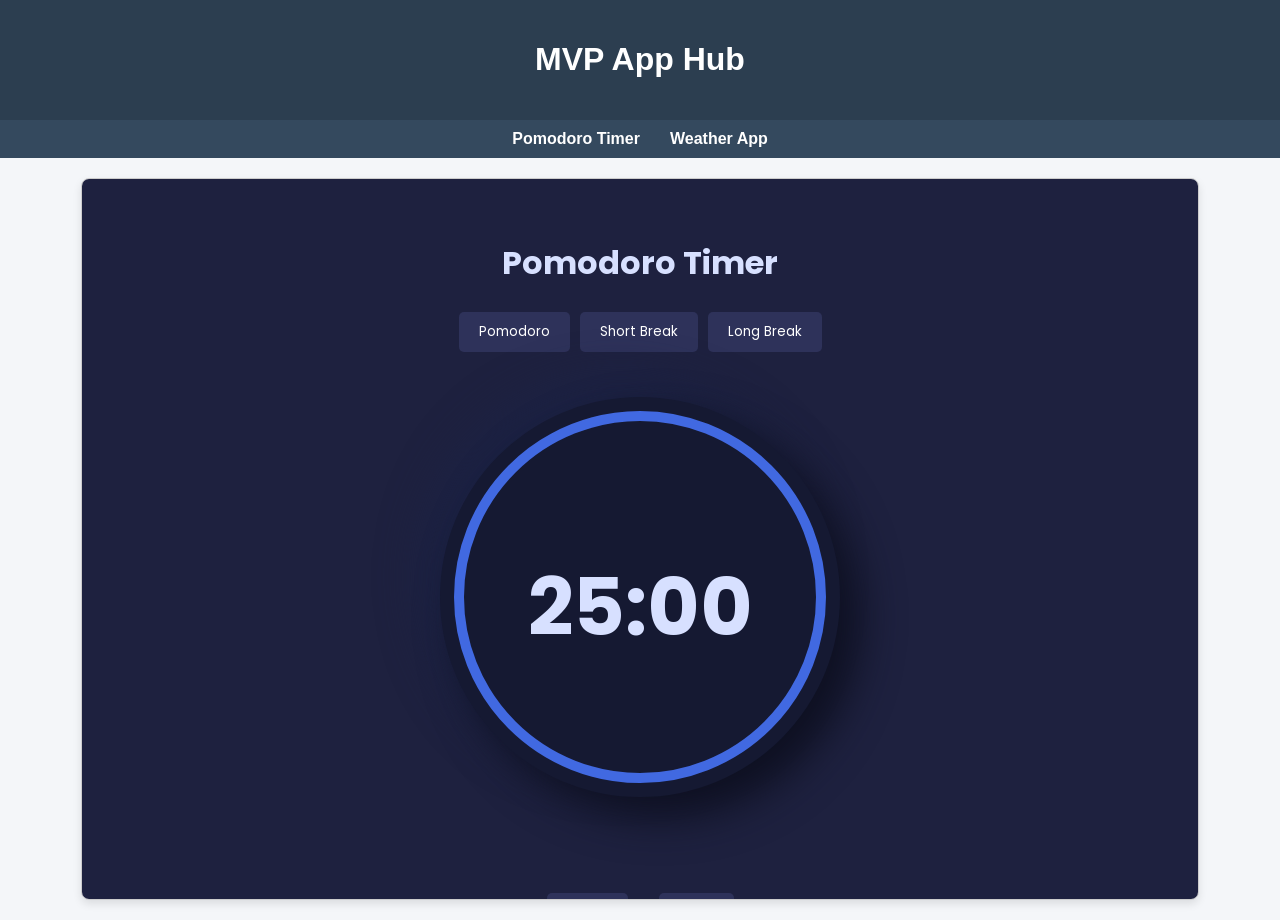
==== index.html @ 8805f16d "done" ====
<!DOCTYPE html>
<html lang="zh">
<head>
  <meta charset="UTF-8">
  <title>App Hub</title>
  <style>
    body {
      font-family: "Segoe UI", Arial, sans-serif;
      margin: 0;
      background: #f4f6f9;
      color: #333;
    }

    header {
      background: #2c3e50;
      color: white;
      padding: 20px;
      text-align: center;
    }

    nav {
      display: flex;
      justify-content: center;
      background: #34495e;
      padding: 10px;
    }

    nav a {
      color: white;
      text-decoration: none;
      margin: 0 15px;
      font-weight: bold;
      transition: color 0.3s;
    }

    nav a:hover {
      color: #1abc9c;
    }

    main {
      padding: 20px;
      display: flex;
      justify-content: center;
    }

    iframe {
      width: 90%;
      height: 80vh;
      border: 1px solid #ccc;
      border-radius: 8px;
      background: white;
      box-shadow: 0 4px 8px rgba(0,0,0,0.1);
    }
  </style>
</head>
<body>
  <header>
    <h1>MVP App Hub</h1>
  </header>

  <nav>
    <a onclick="navigate('app1.html')">Pomodoro Timer</a>
    <a onclick="navigate('app2.html')">Weather App</a>
  </nav>

  <main>
    <iframe id="view"></iframe>
  </main>

  <script>
    function navigate(page) {
      document.getElementById("view").src = page;
    }
    // Default setting: App1 - Pomodoro Timer
    navigate("app1.html");
  </script>
</body>
</html>
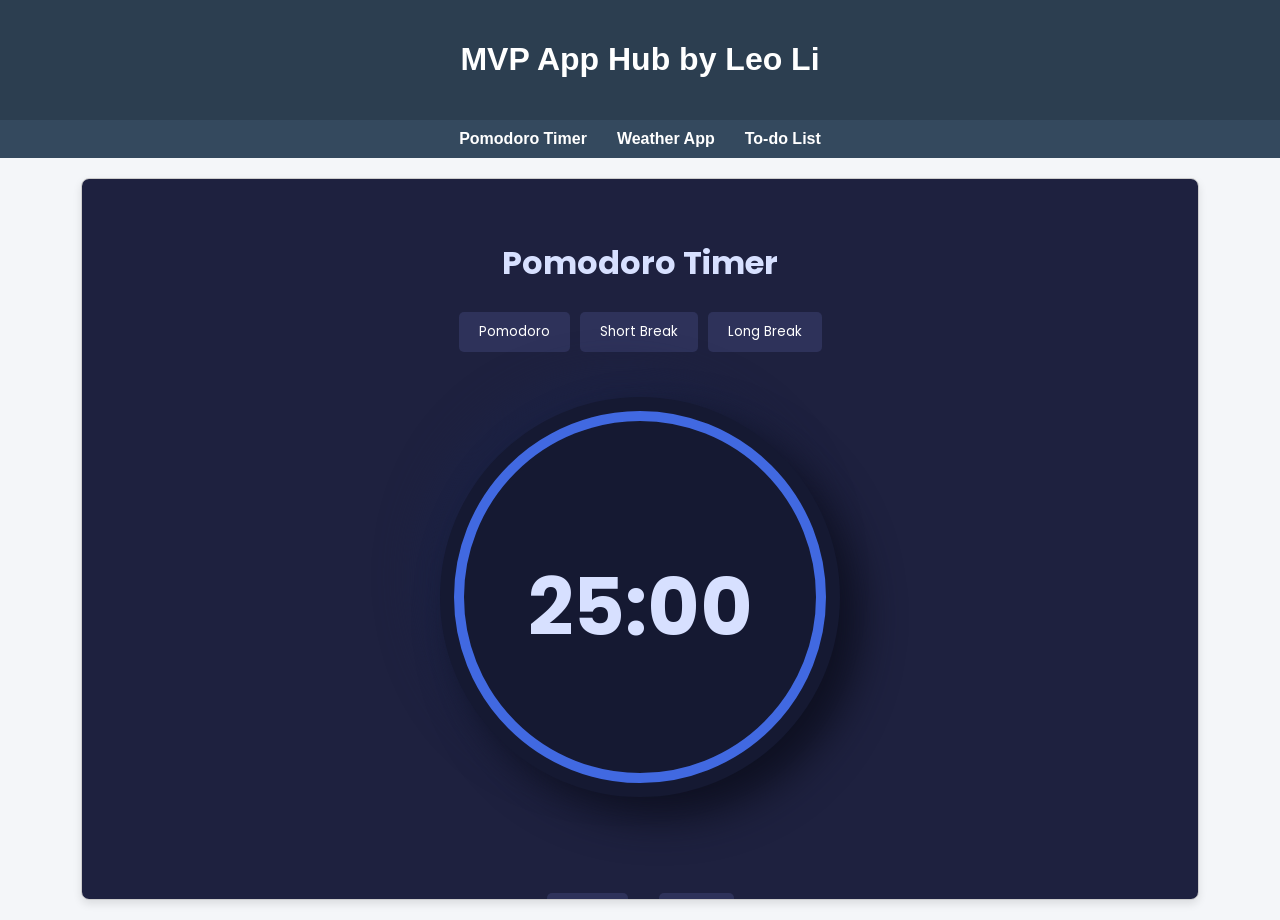
==== commit b933e421: "initially add a function called 'To-do List'" ====
--- a/index.html
+++ b/index.html
@@ -55,12 +55,13 @@
 </head>
 <body>
   <header>
-    <h1>MVP App Hub</h1>
+    <h1>MVP App Hub by Leo Li</h1>
   </header>
 
   <nav>
     <a onclick="navigate('app1.html')">Pomodoro Timer</a>
     <a onclick="navigate('app2.html')">Weather App</a>
+    <a onclick="navigate('app3.html')">To-do List</a>
   </nav>
 
   <main>
@@ -75,4 +76,4 @@
     navigate("app1.html");
   </script>
 </body>
-</html>+</html>
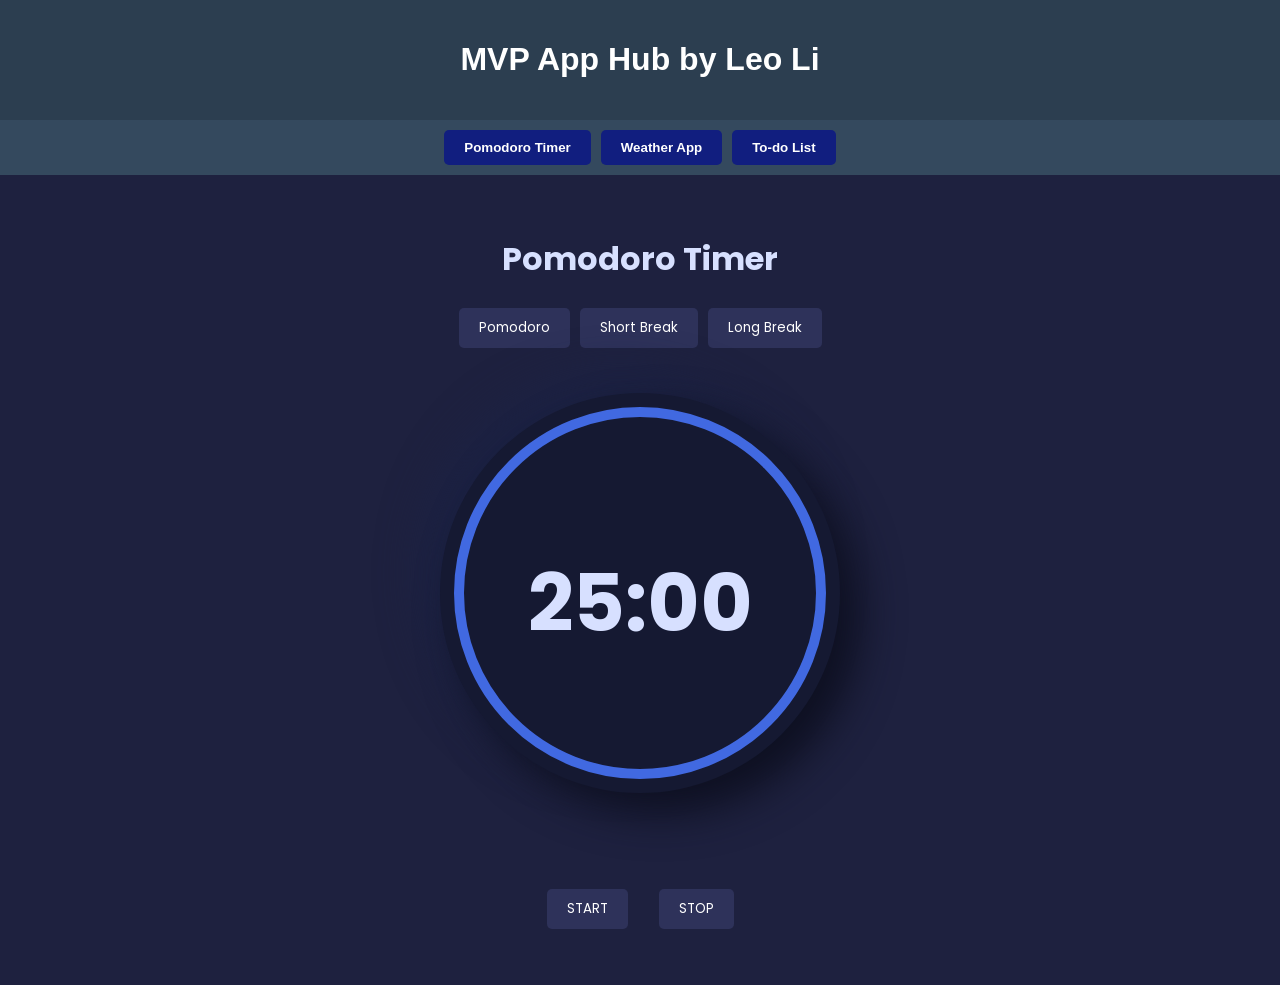
==== commit 407a7adf: "Set theitems' border to none." ====
--- a/index.html
+++ b/index.html
@@ -10,46 +10,43 @@
       background: #f4f6f9;
       color: #333;
     }
-
     header {
       background: #2c3e50;
       color: white;
       padding: 20px;
       text-align: center;
     }
-
     nav {
       display: flex;
       justify-content: center;
       background: #34495e;
       padding: 10px;
     }
-
-    nav a {
-      color: white;
+    nav button {
+      background: transparent;
+      background-color:#111e7f;
+      color: #ffffff;
+      border: none;
+      border-radius: 5px;
+      padding: 10px 20px;
+      margin: 0 5px;
       text-decoration: none;
-      margin: 0 15px;
       font-weight: bold;
       transition: color 0.3s;
+      cursor: pointer;
     }
-
-    nav a:hover {
-      color: #1abc9c;
+    nav button:hover {
+      background-color: #060b35;
+      color: #ffffff;
     }
-
     main {
-      padding: 20px;
       display: flex;
       justify-content: center;
     }
-
     iframe {
-      width: 90%;
-      height: 80vh;
-      border: 1px solid #ccc;
-      border-radius: 8px;
-      background: white;
-      box-shadow: 0 4px 8px rgba(0,0,0,0.1);
+      border: none;
+      width: 100%;
+      height: 90vh;
     }
   </style>
 </head>
@@ -59,13 +56,15 @@
   </header>
 
   <nav>
-    <a onclick="navigate('app1.html')">Pomodoro Timer</a>
-    <a onclick="navigate('app2.html')">Weather App</a>
-    <a onclick="navigate('app3.html')">To-do List</a>
+    <button onclick="navigate('app1.html')">Pomodoro Timer</button>
+    <button onclick="navigate('app2.html')">Weather App</button>
+    <button onclick="navigate('app3.html')">To-do List</button>
   </nav>
 
   <main>
-    <iframe id="view"></iframe>
+    <iframe id="view">
+      
+    </iframe>
   </main>
 
   <script>
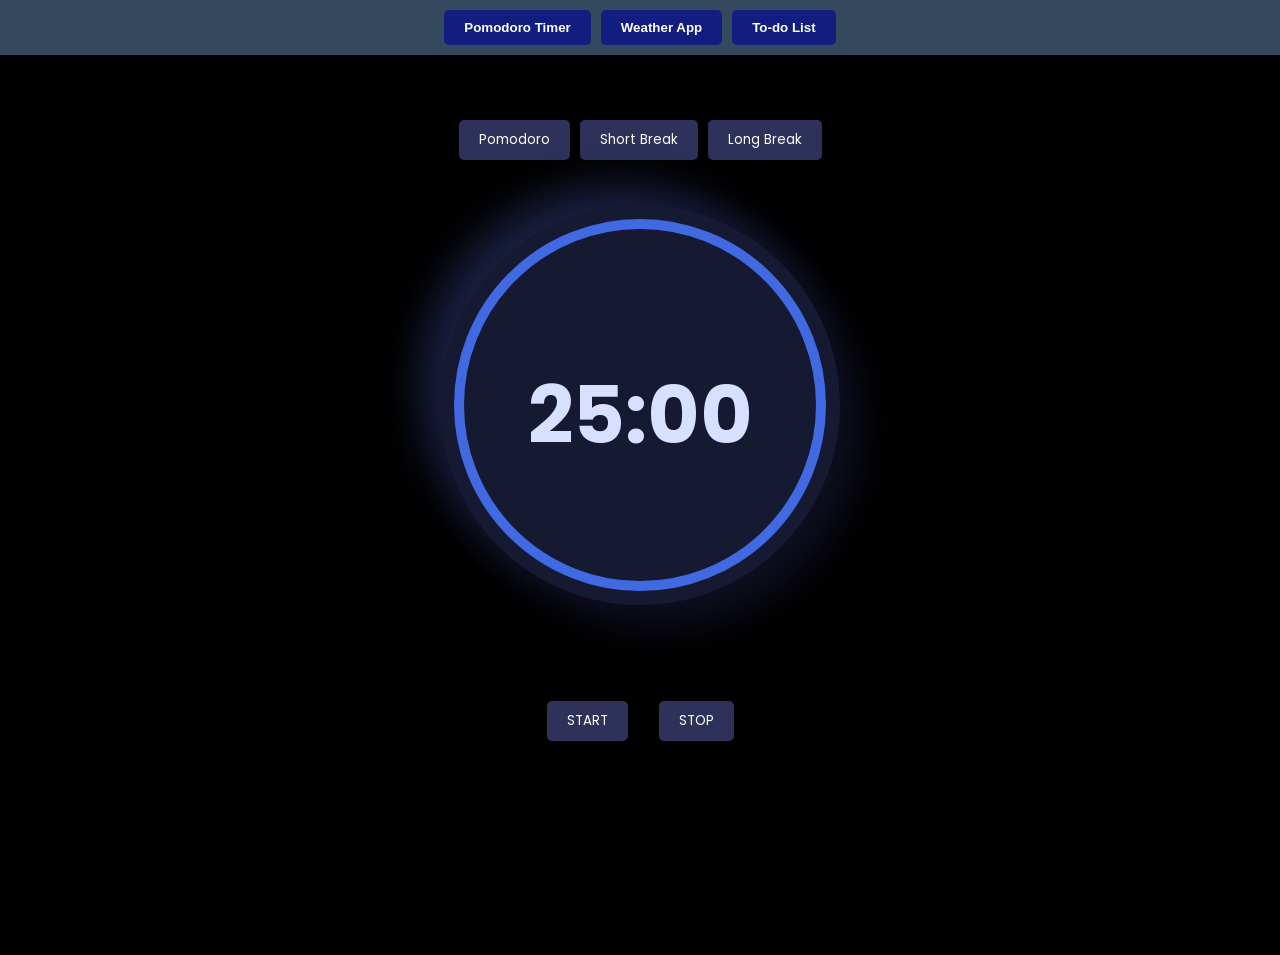
==== commit d4ce1c8f: "Update layout: remove header, adjust iframe height, add overscroll behavior, and style changes" ====
--- a/index.html
+++ b/index.html
@@ -9,6 +9,7 @@
       margin: 0;
       background: #f4f6f9;
       color: #333;
+      overscroll-behavior: none;
     }
     header {
       background: #2c3e50;
@@ -46,15 +47,10 @@
     iframe {
       border: none;
       width: 100%;
-      height: 90vh;
-    }
+      height: 100vh;      background: #f4f6f9;    }
   </style>
 </head>
 <body>
-  <header>
-    <h1>MVP App Hub by Leo Li</h1>
-  </header>
-
   <nav>
     <button onclick="navigate('app1.html')">Pomodoro Timer</button>
     <button onclick="navigate('app2.html')">Weather App</button>
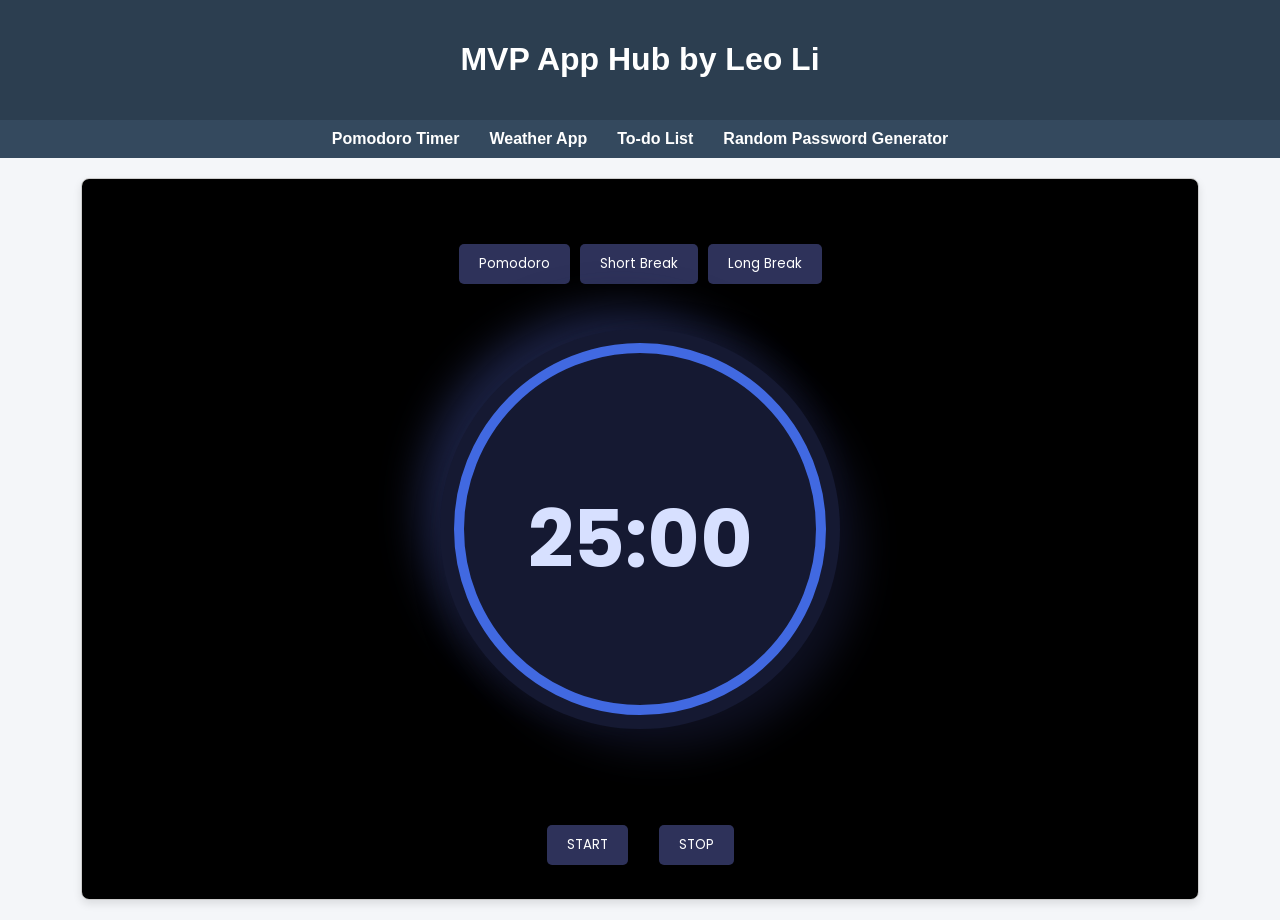
==== commit 1bfe4401: "random pwd generator added" ====
--- a/index.html
+++ b/index.html
@@ -9,58 +9,64 @@
       margin: 0;
       background: #f4f6f9;
       color: #333;
-      overscroll-behavior: none;
     }
+
     header {
       background: #2c3e50;
       color: white;
       padding: 20px;
       text-align: center;
     }
+
     nav {
       display: flex;
       justify-content: center;
       background: #34495e;
       padding: 10px;
     }
-    nav button {
-      background: transparent;
-      background-color:#111e7f;
-      color: #ffffff;
-      border: none;
-      border-radius: 5px;
-      padding: 10px 20px;
-      margin: 0 5px;
+
+    nav a {
+      color: white;
       text-decoration: none;
+      margin: 0 15px;
       font-weight: bold;
       transition: color 0.3s;
-      cursor: pointer;
     }
-    nav button:hover {
-      background-color: #060b35;
-      color: #ffffff;
+
+    nav a:hover {
+      color: #1abc9c;
     }
+
     main {
+      padding: 20px;
       display: flex;
       justify-content: center;
     }
+
     iframe {
-      border: none;
-      width: 100%;
-      height: 100vh;      background: #f4f6f9;    }
+      width: 90%;
+      height: 80vh;
+      border: 1px solid #ccc;
+      border-radius: 8px;
+      background: white;
+      box-shadow: 0 4px 8px rgba(0,0,0,0.1);
+    }
   </style>
 </head>
 <body>
+  <header>
+    <h1>MVP App Hub by Leo Li</h1>
+  </header>
+
   <nav>
-    <button onclick="navigate('app1.html')">Pomodoro Timer</button>
-    <button onclick="navigate('app2.html')">Weather App</button>
-    <button onclick="navigate('app3.html')">To-do List</button>
+    <a onclick="navigate('app1.html')">Pomodoro Timer</a>
+    <a onclick="navigate('app2.html')">Weather App</a>
+    <a onclick="navigate('app3.html')">To-do List</a>
+    <a onclick="navigate('app4.html')">Random Password Generator</a>
   </nav>
 
   <main>
-    <iframe id="view">
-      
-    </iframe>
+    <iframe id="view"></iframe>
   </main>
 
   <script>
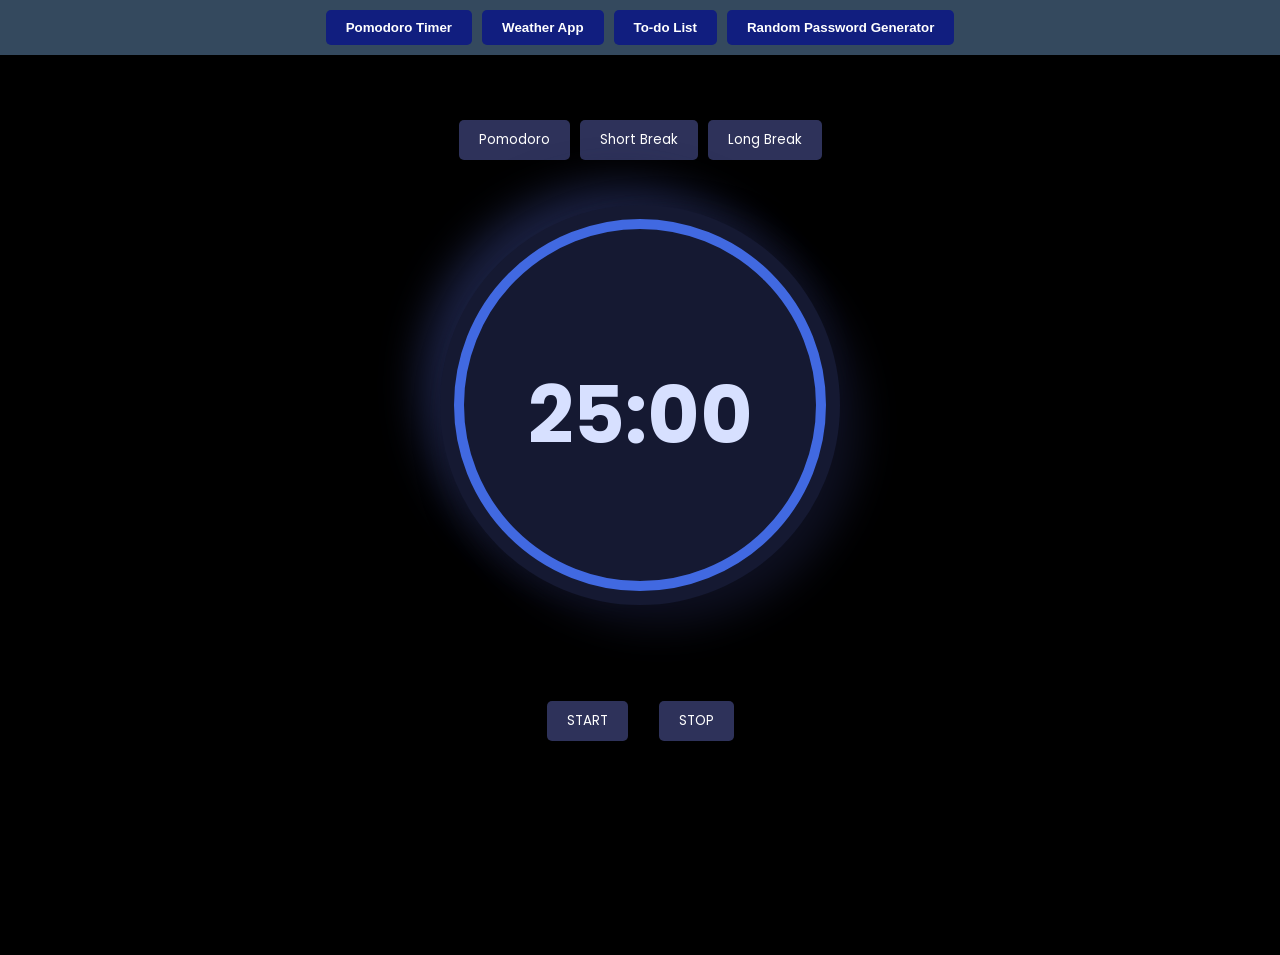
==== commit 57d706bc: "Merge branch 'main' of https://github.com/lockCCAmoni/MVP-APP-HUB # Conflicts: #	index.html" ====
--- a/index.html
+++ b/index.html
@@ -9,64 +9,59 @@
       margin: 0;
       background: #f4f6f9;
       color: #333;
+      overscroll-behavior: none;
     }
-
     header {
       background: #2c3e50;
       color: white;
       padding: 20px;
       text-align: center;
     }
-
     nav {
       display: flex;
       justify-content: center;
       background: #34495e;
       padding: 10px;
     }
-
-    nav a {
-      color: white;
+    nav button {
+      background: transparent;
+      background-color:#111e7f;
+      color: #ffffff;
+      border: none;
+      border-radius: 5px;
+      padding: 10px 20px;
+      margin: 0 5px;
       text-decoration: none;
-      margin: 0 15px;
       font-weight: bold;
       transition: color 0.3s;
+      cursor: pointer;
     }
-
-    nav a:hover {
-      color: #1abc9c;
+    nav button:hover {
+      background-color: #060b35;
+      color: #ffffff;
     }
-
     main {
-      padding: 20px;
       display: flex;
       justify-content: center;
     }
-
     iframe {
-      width: 90%;
-      height: 80vh;
-      border: 1px solid #ccc;
-      border-radius: 8px;
-      background: white;
-      box-shadow: 0 4px 8px rgba(0,0,0,0.1);
-    }
+      border: none;
+      width: 100%;
+      height: 100vh;      background: #f4f6f9;    }
   </style>
 </head>
 <body>
-  <header>
-    <h1>MVP App Hub by Leo Li</h1>
-  </header>
-
   <nav>
-    <a onclick="navigate('app1.html')">Pomodoro Timer</a>
-    <a onclick="navigate('app2.html')">Weather App</a>
-    <a onclick="navigate('app3.html')">To-do List</a>
-    <a onclick="navigate('app4.html')">Random Password Generator</a>
+    <button onclick="navigate('app1.html')">Pomodoro Timer</button>
+    <button onclick="navigate('app2.html')">Weather App</button>
+    <button onclick="navigate('app3.html')">To-do List</button>
+    <button onclick="navigate('app4.html')">Random Password Generator</button>
   </nav>
 
   <main>
-    <iframe id="view"></iframe>
+    <iframe id="view">
+      
+    </iframe>
   </main>
 
   <script>
